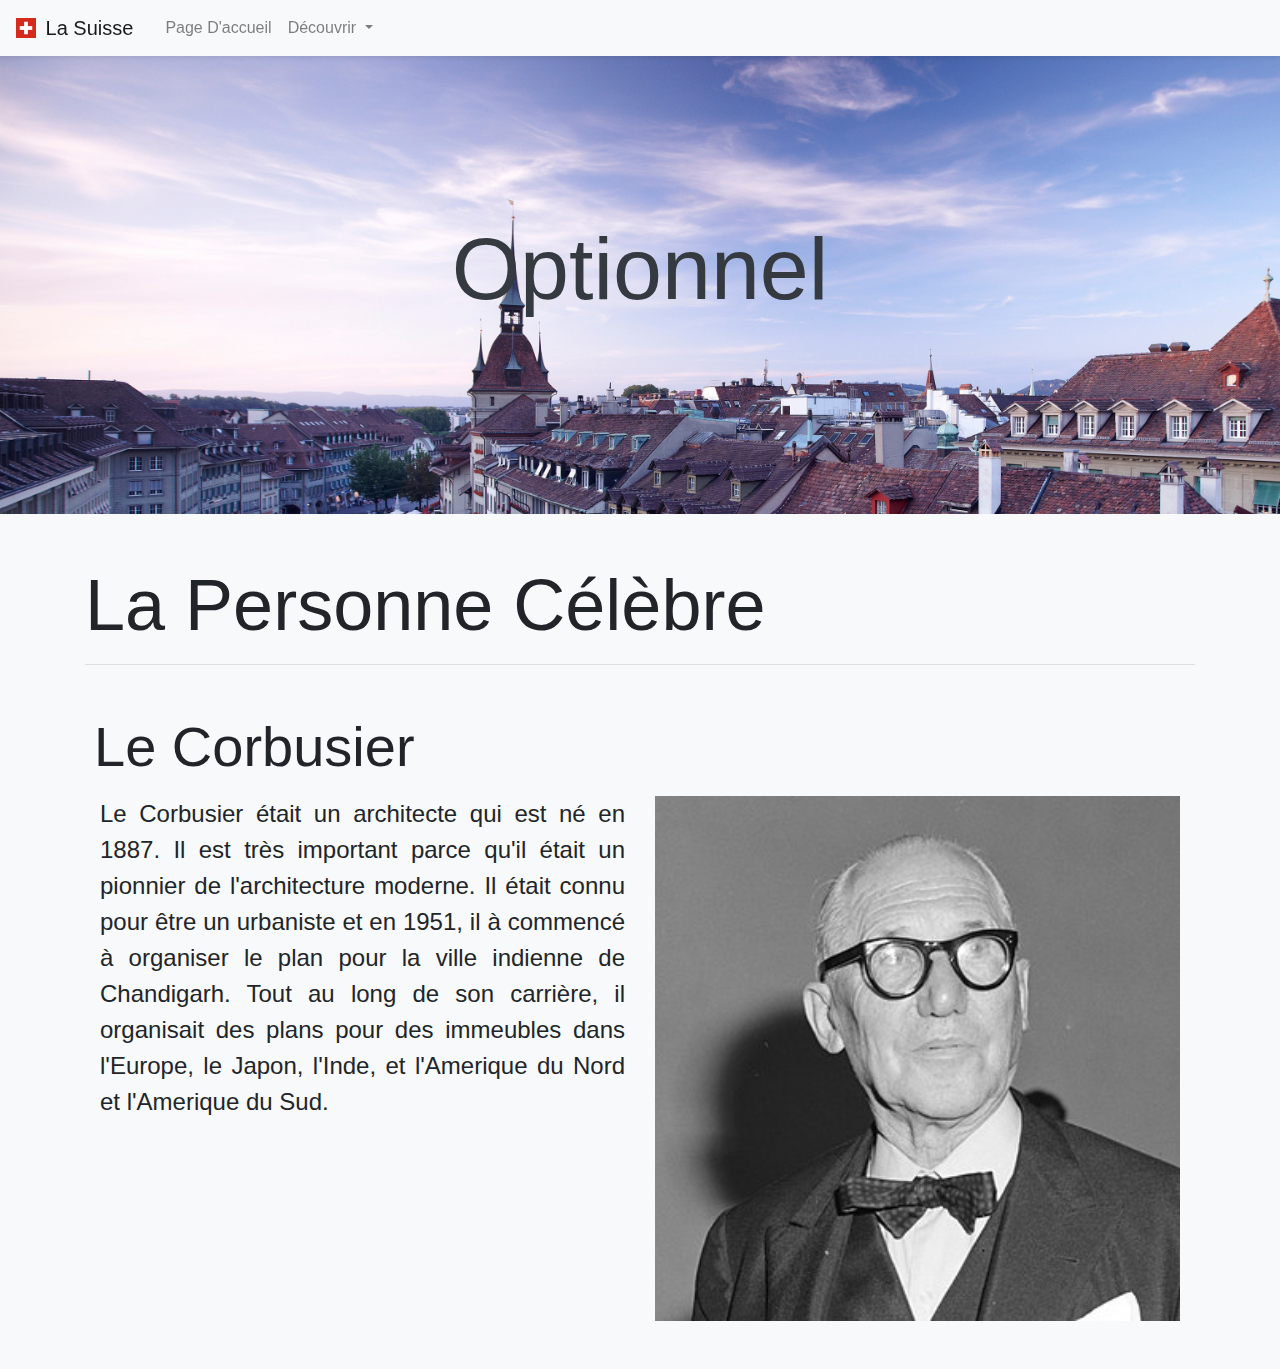
==== famous.html @ 2845478d "Finished sports and famous people" ====
<html>
    <head>
        <meta name="viewport" content="width=device-width, initial-scale=1, shrink-to-fit=yes">
        <link rel="stylesheet" href="https://stackpath.bootstrapcdn.com/bootstrap/4.3.1/css/bootstrap.min.css" integrity="sha384-ggOyR0iXCbMQv3Xipma34MD+dH/1fQ784/j6cY/iJTQUOhcWr7x9JvoRxT2MZw1T" crossorigin="anonymous">
        <link rel="stylesheet" href="style.css">
        <script src="https://code.jquery.com/jquery-3.3.1.slim.min.js" integrity="sha384-q8i/X+965DzO0rT7abK41JStQIAqVgRVzpbzo5smXKp4YfRvH+8abtTE1Pi6jizo" crossorigin="anonymous"></script>
        <script src="https://cdnjs.cloudflare.com/ajax/libs/popper.js/1.14.7/umd/popper.min.js" integrity="sha384-UO2eT0CpHqdSJQ6hJty5KVphtPhzWj9WO1clHTMGa3JDZwrnQq4sF86dIHNDz0W1" crossorigin="anonymous"></script>
        <script src="https://stackpath.bootstrapcdn.com/bootstrap/4.3.1/js/bootstrap.min.js" integrity="sha384-JjSmVgyd0p3pXB1rRibZUAYoIIy6OrQ6VrjIEaFf/nJGzIxFDsf4x0xIM+B07jRM" crossorigin="anonymous"></script>
        <link rel="icon" href="Swiss_Flag.jpg">
        <title>Page D'accueil - Le Site-Web Officiel de la Suisse</title>
    </head>
    <body>
        <div class="navbar navbar-expand-lg navbar-light bg-light shadow-sm sticky-top">
            <a href="index.html" class="navbar-brand">
                <img src="Swiss_Flag.jpg" class="mb-1 mr-1" width="20px" height="20px">
                La Suisse
            </a>
            <button class="navbar-toggler btn" data-toggle="collapse" data-target="#mainNav" aria-controls="mainNav" aria-expanded="false" aria-label="Toggle navigation">
                    <span class="navbar-toggler-icon"></span>
            </button>
            <div class="navbar-collapse collapse ml-2" id="mainNav">
                <ul class="navbar-nav mr-auto">
                    <li class="nav-item">
                        <a href="index.html" class="nav-link">Page D'accueil</a>
                    </li>
                    <li class="nav-item">
                        <div class="dropdown">
                            <a href="" class="nav-link dropdown-toggle" id="navbarDropdown" aria-haspopup="true" aria-expanded="false" data-toggle="dropdown">
                                D&eacute;couvrir
                            </a>
                            <ul class="dropdown-menu bg-light shadow-sm" aria-labelledby="navbarDropdown">
                                <li>
                                    <a href="general.html" class="dropdown-item">Information G&eacute;n&eacute;ral</a>
                                    <div class="dropdown-divider"></div>
                                    <a href="geography.html" class="dropdown-item">G&eacute;ographie</a>
                                    <a href="tourism.html" class="dropdown-item">Tourisme</a>
                                    <a href="sports.html" class="dropdown-item">Sports</a>
                                    <a class="dropdown-item text-white active">Personne C&eacute;l&egrave;bre</a>
                                    <a href="" class="dropdown-item">Qu'est-ce que c'est?</a>
                                </li>
                            </ul>
                        </div>
                    </li>
                </ul>
            </div>
        </div>
        <div class="main mt-5">
            <div class="py-4"></div>
            <div class="py-2"></div>
            <p class="display-2 text-center text-dark mt-5 mb-5">Optionnel</p>
            <div class="py-5"></div>
            <div class="py-3"></div>
            <div class="py-2"></div>
            <div class="container-fluid bg-light text-justify py-5">
                <div class="container">
                    <p class="display-3">La Personne C&eacute;l&egrave;bre</p>
                    <hr>
                    <div class="py-3"></div>
                    <div class="row">
                        <p class="display-4 font-weight-light ml-4">Le Corbusier</p>
                        <div class="container-fluid">
                            <div class="float-left col-6">
                                <p class="display-6 font-weight-light">
                                    Le Corbusier &eacute;tait un architecte qui est n&eacute; en 1887. Il est tr&egrave;s important parce qu'il &eacute;tait 
                                    un pionnier de l'architecture moderne. Il &eacute;tait connu pour &ecirc;tre un urbaniste et en 1951, il &agrave; 
                                    commenc&eacute; &agrave; organiser le plan pour la ville indienne de Chandigarh. Tout au long de son carri&egrave;re, il organisait 
                                    des plans pour des immeubles dans l'Europe, le Japon, l'Inde, et l'Amerique du Nord et l'Amerique du Sud.
                                </p>
                            </div>
                            <img class="img-fluid float-right col-6" src="Le_Corbusier.jpg" data-toggle="tooltip" data-placement="top" title="Le Corbusier">
                        </div>
                    </div>
                </div>
            </div>
        </div>
    </body>
</html>
---- style.css ----
body {
    background-image: url("Bern.jpg");
    background-size: cover;
    background-repeat: no-repeat;
    background-attachment: fixed;
    animation-name: loading;
    animation-duration: 1s;
    -webkit-animation-name: loading;
    -webkit-animation-duration: 1s;
}

@keyframes loading {
    from {
        opacity: 0.25;
    }
    to {
        opacity: 1;
    }
}

@-webkit-keyframes loading {
    from {
        opacity: 0.25;
    }
    to {
        opacity: 1;
    }
}

.dropdown-menu {
    border: none !important;
}

.dropdown-item:active {
    background: #dc3545;
    color: #f8f9fa;
}

.dropdown-item.active {
    background: #dc3545;
}

.navbar {
    z-index: 1000px;
}

.main {
    animation-name: fromBottom;
    animation-duration: 1s;
    -webkit-animation-name: fromBottom;
    -webkit-animation-duration: 1s;
}

@keyframes fromBottom {
    from {
        margin-top: 4rem;
    }
    to {
        margin-top: 3rem;
    }
}

@-webkit-keyframes fromBottom {
    from {
        margin-top: 4rem;
    }
    to {
        margin-top: 3rem;
    }
}

.display-6 {
    font-size: 1.5rem;
}

::-webkit-scrollbar {
    width: 10px;
}

::-webkit-scrollbar-thumb {
    background: #dc3545;
}

::-webkit-scrollbar-thumb:hover {
    background: #c82333;
}

::-webkit-scrollbar-thumb:active {
    background: #bd2130;
}

::-webkit-scrollbar-track {
    background: #f8f9fa;
}

::selection {
    background: #dc354585;
    color: #f8f9fa;
}
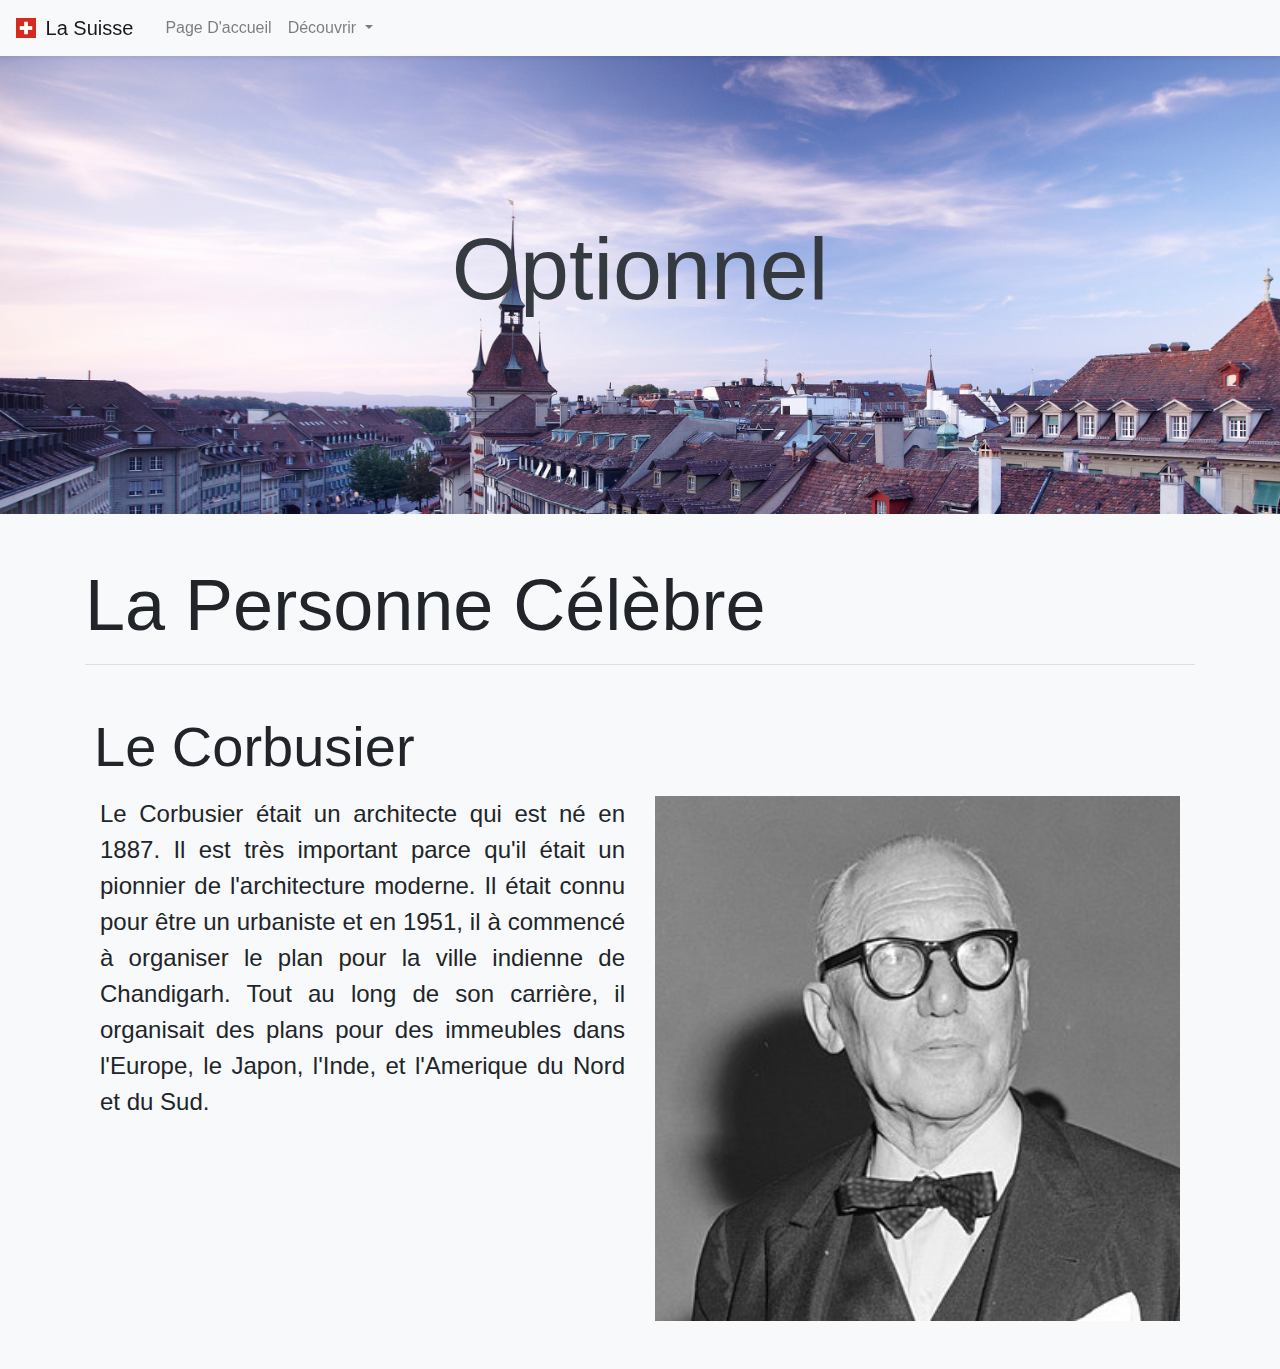
==== commit 0e86e2b3: "Minor fix on famous.html (final draft awaiting approval)" ====
--- a/famous.html
+++ b/famous.html
@@ -3,9 +3,6 @@
         <meta name="viewport" content="width=device-width, initial-scale=1, shrink-to-fit=yes">
         <link rel="stylesheet" href="https://stackpath.bootstrapcdn.com/bootstrap/4.3.1/css/bootstrap.min.css" integrity="sha384-ggOyR0iXCbMQv3Xipma34MD+dH/1fQ784/j6cY/iJTQUOhcWr7x9JvoRxT2MZw1T" crossorigin="anonymous">
         <link rel="stylesheet" href="style.css">
-        <script src="https://code.jquery.com/jquery-3.3.1.slim.min.js" integrity="sha384-q8i/X+965DzO0rT7abK41JStQIAqVgRVzpbzo5smXKp4YfRvH+8abtTE1Pi6jizo" crossorigin="anonymous"></script>
-        <script src="https://cdnjs.cloudflare.com/ajax/libs/popper.js/1.14.7/umd/popper.min.js" integrity="sha384-UO2eT0CpHqdSJQ6hJty5KVphtPhzWj9WO1clHTMGa3JDZwrnQq4sF86dIHNDz0W1" crossorigin="anonymous"></script>
-        <script src="https://stackpath.bootstrapcdn.com/bootstrap/4.3.1/js/bootstrap.min.js" integrity="sha384-JjSmVgyd0p3pXB1rRibZUAYoIIy6OrQ6VrjIEaFf/nJGzIxFDsf4x0xIM+B07jRM" crossorigin="anonymous"></script>
         <link rel="icon" href="Swiss_Flag.jpg">
         <title>Page D'accueil - Le Site-Web Officiel de la Suisse</title>
     </head>
@@ -36,7 +33,7 @@
                                     <a href="tourism.html" class="dropdown-item">Tourisme</a>
                                     <a href="sports.html" class="dropdown-item">Sports</a>
                                     <a class="dropdown-item text-white active">Personne C&eacute;l&egrave;bre</a>
-                                    <a href="" class="dropdown-item">Qu'est-ce que c'est?</a>
+                                    <a href="whatis.html" class="dropdown-item">Qu'est-ce que c'est?</a>
                                 </li>
                             </ul>
                         </div>
@@ -64,7 +61,7 @@
                                     Le Corbusier &eacute;tait un architecte qui est n&eacute; en 1887. Il est tr&egrave;s important parce qu'il &eacute;tait 
                                     un pionnier de l'architecture moderne. Il &eacute;tait connu pour &ecirc;tre un urbaniste et en 1951, il &agrave; 
                                     commenc&eacute; &agrave; organiser le plan pour la ville indienne de Chandigarh. Tout au long de son carri&egrave;re, il organisait 
-                                    des plans pour des immeubles dans l'Europe, le Japon, l'Inde, et l'Amerique du Nord et l'Amerique du Sud.
+                                    des plans pour des immeubles dans l'Europe, le Japon, l'Inde, et l'Amerique du Nord et du Sud.
                                 </p>
                             </div>
                             <img class="img-fluid float-right col-6" src="Le_Corbusier.jpg" data-toggle="tooltip" data-placement="top" title="Le Corbusier">
@@ -73,5 +70,8 @@
                 </div>
             </div>
         </div>
+        <script src="https://code.jquery.com/jquery-3.3.1.slim.min.js" integrity="sha384-q8i/X+965DzO0rT7abK41JStQIAqVgRVzpbzo5smXKp4YfRvH+8abtTE1Pi6jizo" crossorigin="anonymous"></script>
+        <script src="https://cdnjs.cloudflare.com/ajax/libs/popper.js/1.14.7/umd/popper.min.js" integrity="sha384-UO2eT0CpHqdSJQ6hJty5KVphtPhzWj9WO1clHTMGa3JDZwrnQq4sF86dIHNDz0W1" crossorigin="anonymous"></script>
+        <script src="https://stackpath.bootstrapcdn.com/bootstrap/4.3.1/js/bootstrap.min.js" integrity="sha384-JjSmVgyd0p3pXB1rRibZUAYoIIy6OrQ6VrjIEaFf/nJGzIxFDsf4x0xIM+B07jRM" crossorigin="anonymous"></script>
     </body>
 </html>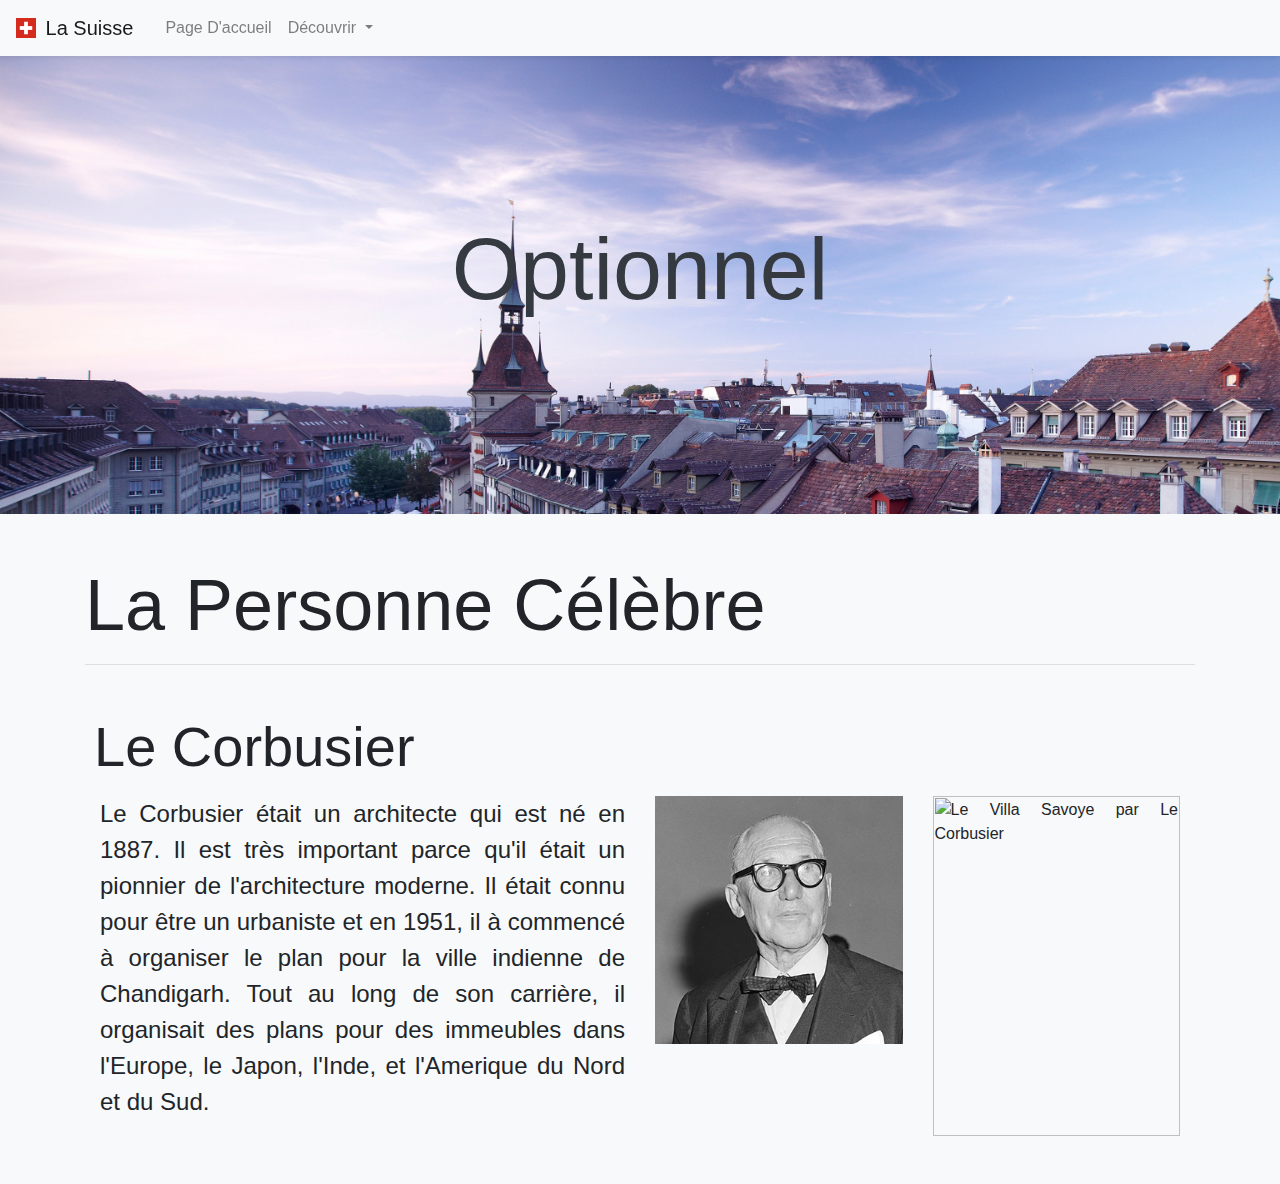
==== commit f4cd5cbd: "Added 2 images per topic (final project)" ====
--- a/famous.html
+++ b/famous.html
@@ -64,7 +64,8 @@
                                     des plans pour des immeubles dans l'Europe, le Japon, l'Inde, et l'Amerique du Nord et du Sud.
                                 </p>
                             </div>
-                            <img class="img-fluid float-right col-6" src="Le_Corbusier.jpg" data-toggle="tooltip" data-placement="top" title="Le Corbusier">
+							<img class="img-fluid float-right col-3" src="Villa_Savoy.jpg" data-toggle="tooltip" data-placement="top" title="Le Villa Savoye par Le Corbusier">
+                            <img class="img-fluid float-right col-3" src="Le_Corbusier.jpg" data-toggle="tooltip" data-placement="top" title="Le Corbusier">
                         </div>
                     </div>
                 </div>
